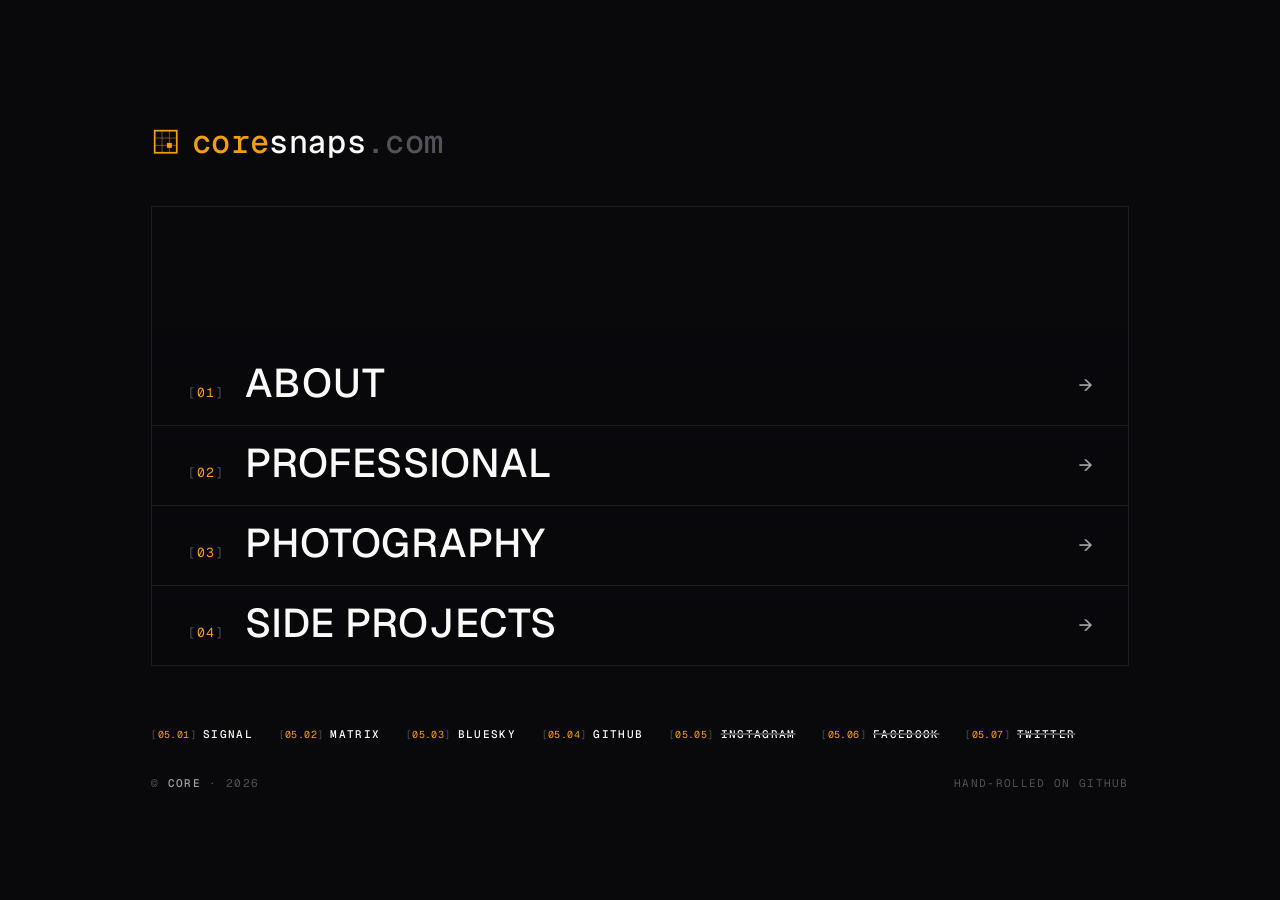
==== index.html @ 2abda999 "Move sponsor button below description in sponsor tile Co-Authored-By: Claude Sonnet 4.6 <noreply@ant" ====
<!DOCTYPE html>
<html lang="en">
<head>
  <meta charset="UTF-8" />
  <meta name="viewport" content="width=device-width, initial-scale=1.0" />
  <title>Alex Core — coresnaps.com</title>
  <meta name="description" content="Alex Core — engineer, photographer, motorsport enthusiast. Privacy-conscious, self-hosted." />
  <link rel="icon" type="image/svg+xml" href="favicon.svg" />
  <link rel="preconnect" href="https://fonts.googleapis.com" />
  <link rel="preconnect" href="https://fonts.gstatic.com" crossorigin />
  <link href="https://fonts.googleapis.com/css2?family=Geist:wght@400;500;600&family=Geist+Mono:wght@400;500&display=swap" rel="stylesheet" />
  <link rel="stylesheet" href="styles.css" />
  <link rel="stylesheet" href="chapter.css" />
</head>
<body>

  <div class="container">

    <!-- HERO -->
    <section class="hero">
<h1>
        <span class="hero-mark" aria-hidden="true">
          <svg viewBox="0 0 24 24" fill="none" stroke="currentColor" stroke-linecap="square">
            <rect x="3" y="3" width="18" height="18" stroke-width="1.4"/>
            <g stroke-opacity="0.42" stroke-width="0.9">
              <line x1="9"  y1="3"  x2="9"  y2="21"/>
              <line x1="15" y1="3"  x2="15" y2="21"/>
              <line x1="3"  y1="9"  x2="21" y2="9"/>
              <line x1="3"  y1="15" x2="21" y2="15"/>
            </g>
            <rect x="13" y="13" width="4" height="4" fill="currentColor" stroke="none"/>
          </svg>
        </span>
        <span class="hero-word">
          <span class="core">core</span><span class="snaps">snaps</span><span class="tld">.com</span>
        </span>
      </h1>
    </section>

    <!-- CHAPTERS -->
    <nav class="chapters" aria-label="Sections">

      <!-- Invisible zones: Y position maps to the card, solving hover dead zones -->
      <a class="pile-zone" data-zone="01" href="#about" aria-label="About"></a>
      <a class="pile-zone" data-zone="02" href="#work" aria-label="Professional"></a>
      <a class="pile-zone" data-zone="03" href="#photography" aria-label="Photography"></a>
      <a class="pile-zone" data-zone="04" href="#projects" aria-label="Side Projects"></a>

      <a class="chapter" data-ch="01" href="#about" tabindex="-1" aria-hidden="true">
        <div class="chapter-img" aria-hidden="true"></div>
        <div class="chapter-label">
          <div class="chapter-label-main">
            <span class="chapter-num"><span class="br">[</span>01<span class="br">]</span></span>
            <span class="chapter-title">About</span>
          </div>
          <div class="chapter-arrow" aria-hidden="true">&rarr;</div>
        </div>
      </a>

      <a class="chapter" data-ch="02" href="#work" tabindex="-1" aria-hidden="true">
        <div class="chapter-img" aria-hidden="true"></div>
        <div class="chapter-label">
          <div class="chapter-label-main">
            <span class="chapter-num"><span class="br">[</span>02<span class="br">]</span></span>
            <span class="chapter-title">Professional</span>
          </div>
          <div class="chapter-arrow" aria-hidden="true">&rarr;</div>
        </div>
      </a>

      <a class="chapter" data-ch="03" href="#photography" tabindex="-1" aria-hidden="true">
        <div class="chapter-img" aria-hidden="true"></div>
        <div class="chapter-label">
          <div class="chapter-label-main">
            <span class="chapter-num"><span class="br">[</span>03<span class="br">]</span></span>
            <span class="chapter-title">Photography</span>
          </div>
          <div class="chapter-arrow" aria-hidden="true">&rarr;</div>
        </div>
      </a>

      <a class="chapter" data-ch="04" href="#projects" tabindex="-1" aria-hidden="true">
        <div class="chapter-img" aria-hidden="true"></div>
        <div class="chapter-label">
          <div class="chapter-label-main">
            <span class="chapter-num"><span class="br">[</span>04<span class="br">]</span></span>
            <span class="chapter-title">Side Projects</span>
          </div>
          <div class="chapter-arrow" aria-hidden="true">&rarr;</div>
        </div>
      </a>

    </nav>

    <!-- FOOTER -->
    <footer class="site-footer" id="contact">
      <div class="footer-socials" aria-label="Reach me">

        <a class="social" href="https://signal.me/#eu/core.911" target="_blank" rel="noopener" aria-label="Signal — @core.911">
          <span class="s-num"><span class="br">[</span>05.01<span class="br">]</span></span>
          <span class="s-name">Signal</span>
          <span class="s-tip">@core.911</span>
        </a>

        <a class="social" href="https://matrix.to/#/@core:chat.coresnaps.com" target="_blank" rel="noopener" aria-label="Matrix — @core:chat.coresnaps.com">
          <span class="s-num"><span class="br">[</span>05.02<span class="br">]</span></span>
          <span class="s-name">Matrix</span>
          <span class="s-tip">@core:chat.coresnaps.com</span>
        </a>

        <a class="social" href="https://bsky.app/profile/acore.bsky.social" target="_blank" rel="noopener" aria-label="Bluesky — @acore.bsky.social">
          <span class="s-num"><span class="br">[</span>05.03<span class="br">]</span></span>
          <span class="s-name">Bluesky</span>
          <span class="s-tip">@acore.bsky.social</span>
        </a>

        <a class="social" href="https://github.com/MK3Core" target="_blank" rel="noopener" aria-label="GitHub — @MK3Core">
          <span class="s-num"><span class="br">[</span>05.04<span class="br">]</span></span>
          <span class="s-name">GitHub</span>
          <span class="s-tip">@MK3Core</span>
        </a>

        <span class="social is-dead" tabindex="0" aria-label="Instagram — dead to me">
          <span class="s-num"><span class="br">[</span>05.05<span class="br">]</span></span>
          <span class="s-name">Instagram</span>
          <span class="s-tip s-tip-dead" aria-hidden="true">
            <svg class="skull" viewBox="0 0 24 26" fill="currentColor" aria-hidden="true">
              <path fill-rule="evenodd" d="M12 1C6.48 1 2 5.48 2 11c0 3.9 2.1 7.3 5.22 9.12L6.5 23H8v2h8v-2h1.5l-.72-2.88C19.9 18.3 22 14.9 22 11 22 5.48 17.52 1 12 1ZM7 10.5a2.5 2 0 1 1 5 0 2.5 2 0 0 1-5 0Zm9.5-2a2.5 2 0 1 0 0 4 2.5 2 0 0 0 0-4Z"/>
            </svg>
            <span class="rip">Dead</span>
          </span>
        </span>

        <span class="social is-dead" tabindex="0" aria-label="Facebook — dead to me">
          <span class="s-num"><span class="br">[</span>05.06<span class="br">]</span></span>
          <span class="s-name">Facebook</span>
          <span class="s-tip s-tip-dead" aria-hidden="true">
            <svg class="skull" viewBox="0 0 24 26" fill="currentColor" aria-hidden="true">
              <path fill-rule="evenodd" d="M12 1C6.48 1 2 5.48 2 11c0 3.9 2.1 7.3 5.22 9.12L6.5 23H8v2h8v-2h1.5l-.72-2.88C19.9 18.3 22 14.9 22 11 22 5.48 17.52 1 12 1ZM7 10.5a2.5 2 0 1 1 5 0 2.5 2 0 0 1-5 0Zm9.5-2a2.5 2 0 1 0 0 4 2.5 2 0 0 0 0-4Z"/>
            </svg>
            <span class="rip">Dead</span>
          </span>
        </span>

        <span class="social is-dead" tabindex="0" aria-label="Twitter — dead to me">
          <span class="s-num"><span class="br">[</span>05.07<span class="br">]</span></span>
          <span class="s-name">Twitter</span>
          <span class="s-tip s-tip-dead" aria-hidden="true">
            <svg class="skull" viewBox="0 0 24 26" fill="currentColor" aria-hidden="true">
              <path fill-rule="evenodd" d="M12 1C6.48 1 2 5.48 2 11c0 3.9 2.1 7.3 5.22 9.12L6.5 23H8v2h8v-2h1.5l-.72-2.88C19.9 18.3 22 14.9 22 11 22 5.48 17.52 1 12 1ZM7 10.5a2.5 2 0 1 1 5 0 2.5 2 0 0 1-5 0Zm9.5-2a2.5 2 0 1 0 0 4 2.5 2 0 0 0 0-4Z"/>
            </svg>
            <span class="rip">Dead</span>
          </span>
        </span>

      </div>

      <div class="footer-colophon">
        <span>&copy; <b>Core</b> &middot; 2026</span>
        <span>HAND-ROLLED on <a href="https://github.com/MK3Core/coresnaps.com" target="_blank" rel="noopener">github</a></span>
      </div>
    </footer>

  </div>



  <!-- ABOUT -->
  <div id="about" class="ch-overlay" role="dialog" aria-modal="true" aria-label="About">
    <a href="#" class="ch-backdrop" tabindex="-1" aria-hidden="true"></a>
    <div class="ch-panel">
      <div class="ch-panel-header">
        <span class="ch-label"><span class="br">[</span>01<span class="br">]</span>&nbsp;About</span>
        <a class="ch-panel-close" href="#">&#8592; Close</a>
      </div>
      <div class="ch-panel-body">
        <h1 class="ch-title">About</h1>
        <div class="about-lead">
          <p>Started in IT, then spent a few years managing restaurants and cocktail programs instead of networks. Product management was where the tech brain and the hospitality instincts finally made sense together. Just under a decade as a PM since.</p>
          <p>The best products share an effortlessness. A perfectly proportioned watch, a camera that disappears in your hand. Great software behaves the way you know it should. That&apos;s worth pursuing.</p>
          <p>I build things on the side. A motorsport calendar, an MCP server for Flickr, this site. Someday maybe something physical: I&apos;m a watch and car person, and there are problems in those worlds that software hasn&apos;t touched well yet.</p>
          <p>At home I replace corporate defaults with self-hosted alternatives where I can. Not from paranoia. Most consumer products bundle in trade-offs you never consciously agreed to, and fewer handshakes by default means more ownership over what matters.</p>
          <p>Father, husband, photographer.</p>
        </div>
      </div>
    </div>
  </div>

  <!-- PROFESSIONAL -->
  <div id="work" class="ch-overlay" role="dialog" aria-modal="true" aria-label="Professional">
    <a href="#" class="ch-backdrop" tabindex="-1" aria-hidden="true"></a>
    <div class="ch-panel">
      <div class="ch-panel-header">
        <span class="ch-label"><span class="br">[</span>02<span class="br">]</span>&nbsp;Professional</span>
        <a class="ch-panel-close" href="#">&#8592; Close</a>
      </div>
      <div class="ch-panel-body">
        <h1 class="ch-title">Professional</h1>
        <a class="resume-cta" href="Core-Resume.pdf" target="_blank" rel="noopener">&#8599; Download resume</a>
        <section class="ch-section">
          <div class="ch-section-header">
            <span class="ch-section-num"><span class="br">[</span>01<span class="br">]</span></span>
            <h2 class="ch-section-title">Experience</h2>
          </div>
          <div class="work-entries">
            <div class="work-entry">
              <div class="work-period">Apr 2021 – Present</div>
              <div>
                <div class="work-company">Pax8</div>
                <div class="work-role">Senior Product Manager</div>
                <p class="work-desc">Owned concurrent product roadmaps across a platform serving 30,000+ organizations, shaping user behavior to drive MAU and marketplace sales. Led cross-functional teams through the full product and software lifecycle, coordinating between technical and business stakeholders to deliver features that served both end-user and business objectives. Launched Pax8's first in-house premium subscription, which became the fastest-growing product in company history and drove millions in net revenue. Founding member of the internal Agile Methodology council, guiding teams on sprint health, ways of working, and productivity. Owned go-to-market strategy for global launches, including on-stage product representation at Pax8 Beyond, the company's annual partner conference.</p>
              </div>
            </div>
            <div class="work-entry">
              <div class="work-period">Dec 2017 – Apr 2021</div>
              <div>
                <div class="work-company">ServingIntel</div>
                <div class="work-role">Sr. Business Analyst / PM</div>
                <p class="work-desc">Primary bridge between engineering, sales, and clients, translating real-world problems into requirements developers could build and clients would actually use. Shaped product vision with senior leadership, balancing near-term delivery with longer-term strategy. Owned client relationships from post-sale through installation, conducting on-site training and delivering feedback directly back into the product backlog. Became the internal expert on the platform's database architecture, authoring the queries and scripts that powered foundational features.</p>
                <div class="work-subrole">
                  <div class="work-role">Relationship Manager</div>
                  <p class="work-desc">Installed and configured on-site hardware for client deployments, including segmented network architecture for PCI DSS-compliant payment processing environments. Managed client endpoints remotely using ConnectWise RMM, including device monitoring, software updates, and remote remediation across locations. Held PCI DSS certification during tenure.</p>
                </div>
              </div>
            </div>
          </div>
        </section>
        <section class="ch-section">
          <div class="ch-section-header">
            <span class="ch-section-num"><span class="br">[</span>02<span class="br">]</span></span>
            <h2 class="ch-section-title">Competencies</h2>
          </div>
          <div class="competency-group">
            <div class="competency-group-label">Skills</div>
            <div class="competency-tags">
              <span class="competency-tag">Revenue-Driven Prioritization</span>
              <span class="competency-tag">Product Analytics</span>
              <span class="competency-tag">Go-to-Market Execution</span>
              <span class="competency-tag">Cross-functional Leadership</span>
              <span class="competency-tag">Stakeholder Alignment</span>
              <span class="competency-tag">Sales Enablement</span>
              <span class="competency-tag">User Research</span>
              <span class="competency-tag">Voice of Customer</span>
              <span class="competency-tag">Product Lifecycle Management</span>
              <span class="competency-tag">Agile Methodologies</span>
              <span class="competency-tag">Agentic SDLC</span>
              <span class="competency-tag">Financial Modeling</span>
              <span class="competency-tag">Competitive Analysis</span>
            </div>
          </div>
          <div class="competency-group">
            <div class="competency-group-label">Tooling</div>
            <div class="competency-tags">
              <span class="competency-tag">Atlassian</span>
              <span class="competency-tag">Figma</span>
              <span class="competency-tag">Pendo</span>
              <span class="competency-tag">LaunchDarkly</span>
              <span class="competency-tag">Miro</span>
              <span class="competency-tag">Honeycomb</span>
              <span class="competency-tag">Google Analytics</span>
              <span class="competency-tag">Marketo</span>
              <span class="competency-tag">ConnectWise</span>
              <span class="competency-tag">GitHub</span>
              <span class="competency-tag">LLM-Enabled IDEs</span>
              <span class="competency-tag">SQL</span>
            </div>
          </div>
        </section>
      </div>
    </div>
  </div>

  <!-- PHOTOGRAPHY -->
  <div id="photography" class="ch-overlay" role="dialog" aria-modal="true" aria-label="Photography">
    <a href="#" class="ch-backdrop" tabindex="-1" aria-hidden="true"></a>
    <div class="ch-panel">
      <div class="ch-panel-header">
        <span class="ch-label"><span class="br">[</span>03<span class="br">]</span>&nbsp;Photography</span>
        <a class="ch-panel-close" href="#">&#8592; Close</a>
      </div>
      <div class="ch-panel-body">
        <h1 class="ch-title">Photography</h1>
        <div class="photo-grid">
          <a class="photo-grid-item" href="#photo-1" aria-label="Open photo 1" style="background-image:url('https://live.staticflickr.com/65535/51996700604_178d1c7f6d_h.jpg');background-size:cover;background-position:center;"></a>
          <a class="photo-grid-item" href="#photo-2" aria-label="Open photo 2" style="background-image:url('https://live.staticflickr.com/65535/53775624601_892c64d3d4_h.jpg');background-size:cover;background-position:center;"></a>
          <a class="photo-grid-item" href="#photo-3" aria-label="Open photo 3" style="background-image:url('https://live.staticflickr.com/65535/54383781152_b8d5cfd873_h.jpg');background-size:cover;background-position:center;"></a>
          <a class="photo-grid-item" href="#photo-4" aria-label="Open photo 4" style="background-image:url('https://live.staticflickr.com/65535/55317109504_84c87a85ad_h.jpg');background-size:cover;background-position:center;"></a>
          <a class="photo-grid-item" href="#photo-5" aria-label="Open photo 5" style="background-image:url('https://live.staticflickr.com/65535/53775926994_ba2e63fa0d_h.jpg');background-size:cover;background-position:center;"></a>
          <a class="photo-grid-item" href="#photo-6" aria-label="Open photo 6" style="background-image:url('https://live.staticflickr.com/65535/55316885721_c5e071cab0_h.jpg');background-size:cover;background-position:center;"></a>
          <a class="photo-grid-item" href="#photo-7" aria-label="Open photo 7" style="background-image:url('https://live.staticflickr.com/65535/55315971342_1b5682e31f_h.jpg');background-size:cover;background-position:center;"></a>
          <a class="photo-grid-item" href="#photo-8" aria-label="Open photo 8" style="background-image:url('https://live.staticflickr.com/65535/54384851119_3d31986473_h.jpg');background-size:cover;background-position:center;"></a>
          <a class="photo-grid-item" href="#photo-9" aria-label="Open photo 9" style="background-image:url('https://live.staticflickr.com/65535/53775809563_6c4a90f4ef_h.jpg');background-size:cover;background-position:center;"></a>
          <a class="photo-grid-item" href="#photo-10" aria-label="Open photo 10" style="background-image:url('https://live.staticflickr.com/65535/55315973607_6fe3b94865_h.jpg');background-size:cover;background-position:center;"></a>
          <a class="photo-grid-item" href="#photo-11" aria-label="Open photo 11" style="background-image:url('https://live.staticflickr.com/65535/55317733801_2168ca704e_k.jpg');background-size:cover;background-position:center;"></a>
          <a class="photo-grid-item" href="#photo-12" aria-label="Open photo 12" style="background-image:url('https://live.staticflickr.com/65535/54385036710_22f31301d4_h.jpg');background-size:cover;background-position:center;"></a>
        </div>
      </div>
    </div>
  </div>

  <!-- PHOTO LIGHTBOXES — close links return to #photography panel -->
  <div id="photo-1" class="photo-lightbox" role="dialog" aria-modal="true">
    <a href="#photography" class="photo-lightbox-backdrop" aria-hidden="true"></a>
    <a href="#photography" class="photo-lightbox-close">&#8592; Back</a>
    <img src="https://live.staticflickr.com/65535/51996700604_178d1c7f6d_h.jpg" alt="" />
  </div>
  <div id="photo-2" class="photo-lightbox" role="dialog" aria-modal="true">
    <a href="#photography" class="photo-lightbox-backdrop" aria-hidden="true"></a>
    <a href="#photography" class="photo-lightbox-close">&#8592; Back</a>
    <img src="https://live.staticflickr.com/65535/53775624601_892c64d3d4_h.jpg" alt="" />
  </div>
  <div id="photo-3" class="photo-lightbox" role="dialog" aria-modal="true">
    <a href="#photography" class="photo-lightbox-backdrop" aria-hidden="true"></a>
    <a href="#photography" class="photo-lightbox-close">&#8592; Back</a>
    <img src="https://live.staticflickr.com/65535/54383781152_b8d5cfd873_h.jpg" alt="" />
  </div>
  <div id="photo-4" class="photo-lightbox" role="dialog" aria-modal="true">
    <a href="#photography" class="photo-lightbox-backdrop" aria-hidden="true"></a>
    <a href="#photography" class="photo-lightbox-close">&#8592; Back</a>
    <img src="https://live.staticflickr.com/65535/55317109504_84c87a85ad_h.jpg" alt="" />
  </div>
  <div id="photo-5" class="photo-lightbox" role="dialog" aria-modal="true">
    <a href="#photography" class="photo-lightbox-backdrop" aria-hidden="true"></a>
    <a href="#photography" class="photo-lightbox-close">&#8592; Back</a>
    <img src="https://live.staticflickr.com/65535/53775926994_ba2e63fa0d_h.jpg" alt="" />
  </div>
  <div id="photo-6" class="photo-lightbox" role="dialog" aria-modal="true">
    <a href="#photography" class="photo-lightbox-backdrop" aria-hidden="true"></a>
    <a href="#photography" class="photo-lightbox-close">&#8592; Back</a>
    <img src="https://live.staticflickr.com/65535/55316885721_c5e071cab0_h.jpg" alt="" />
  </div>
  <div id="photo-7" class="photo-lightbox" role="dialog" aria-modal="true">
    <a href="#photography" class="photo-lightbox-backdrop" aria-hidden="true"></a>
    <a href="#photography" class="photo-lightbox-close">&#8592; Back</a>
    <img src="https://live.staticflickr.com/65535/55315971342_1b5682e31f_h.jpg" alt="" />
  </div>
  <div id="photo-8" class="photo-lightbox" role="dialog" aria-modal="true">
    <a href="#photography" class="photo-lightbox-backdrop" aria-hidden="true"></a>
    <a href="#photography" class="photo-lightbox-close">&#8592; Back</a>
    <img src="https://live.staticflickr.com/65535/54384851119_3d31986473_h.jpg" alt="" />
  </div>
  <div id="photo-9" class="photo-lightbox" role="dialog" aria-modal="true">
    <a href="#photography" class="photo-lightbox-backdrop" aria-hidden="true"></a>
    <a href="#photography" class="photo-lightbox-close">&#8592; Back</a>
    <img src="https://live.staticflickr.com/65535/53775809563_6c4a90f4ef_h.jpg" alt="" />
  </div>
  <div id="photo-10" class="photo-lightbox" role="dialog" aria-modal="true">
    <a href="#photography" class="photo-lightbox-backdrop" aria-hidden="true"></a>
    <a href="#photography" class="photo-lightbox-close">&#8592; Back</a>
    <img src="https://live.staticflickr.com/65535/55315973607_6fe3b94865_h.jpg" alt="" />
  </div>
  <div id="photo-11" class="photo-lightbox" role="dialog" aria-modal="true">
    <a href="#photography" class="photo-lightbox-backdrop" aria-hidden="true"></a>
    <a href="#photography" class="photo-lightbox-close">&#8592; Back</a>
    <img src="https://live.staticflickr.com/65535/55317733801_2168ca704e_k.jpg" alt="" />
  </div>
  <div id="photo-12" class="photo-lightbox" role="dialog" aria-modal="true">
    <a href="#photography" class="photo-lightbox-backdrop" aria-hidden="true"></a>
    <a href="#photography" class="photo-lightbox-close">&#8592; Back</a>
    <img src="https://live.staticflickr.com/65535/54385036710_22f31301d4_h.jpg" alt="" />
  </div>

  <!-- SIDE PROJECTS -->
  <div id="projects" class="ch-overlay" role="dialog" aria-modal="true" aria-label="Side Projects">
    <a href="#" class="ch-backdrop" tabindex="-1" aria-hidden="true"></a>
    <div class="ch-panel">
      <div class="ch-panel-header">
        <span class="ch-label"><span class="br">[</span>04<span class="br">]</span>&nbsp;Side Projects</span>
        <a class="ch-panel-close" href="#">&#8592; Close</a>
      </div>
      <div class="ch-panel-body">
        <h1 class="ch-title">Side Projects</h1>
        <section class="ch-section">
          <div class="ch-section-header">
            <span class="ch-section-num"><span class="br">[</span>01<span class="br">]</span></span>
            <h2 class="ch-section-title">Apps and Open Source</h2>
          </div>
          <div class="project-grid">
            <a class="project-card" href="https://racecalibre.coresnaps.com" target="_blank" rel="noopener">
              <span class="project-tag">Motorsport /</span>
              <h3 class="project-name">race-calibre</h3>
              <p class="project-desc">Global racing calendar covering F1, IMSA, WEC, and WRC. Generates downloadable .ics files with race times converted to any of 24 timezones, compatible with Apple Calendar, Google Calendar, and Outlook. Source at github.com/MK3Core/race-calibre.</p>
            </a>
            <a class="project-card" href="https://github.com/MK3Core/flickr-mcp" target="_blank" rel="noopener">
              <span class="project-tag">MCP / Open Source /</span>
              <h3 class="project-name">flickr-mcp</h3>
              <p class="project-desc">An MCP server that connects AI assistants to Flickr. Published to npm and listed in the official MCP registry. Exposes photo search, albums, and user data as tools for Claude and other MCP-compatible clients.</p>
            </a>
            <div class="project-card">
              <span class="project-tag">This site /</span>
              <h3 class="project-name">coresnaps.com</h3>
              <p class="project-desc">Static HTML and CSS, no build system, minimal scripting. Hosted on GitHub Pages. The pile navigation is pure CSS; a small keyboard handler covers ESC to close overlays.</p>
            </div>
            <div class="project-card sponsor-tile">
              <p class="project-desc">If any of this work has been useful to you, I'd be honored to hear about it in the form of a cortado.</p>
              <a class="sponsor-btn" href="https://github.com/sponsors/MK3Core" target="_blank" rel="noopener"><span class="sponsor-heart">♡</span> Sponsor</a>
            </div>
          </div>
        </section>
        <section class="ch-section">
          <div class="ch-section-header">
            <span class="ch-section-num"><span class="br">[</span>02<span class="br">]</span></span>
            <h2 class="ch-section-title">Community</h2>
          </div>
          <div class="project-grid">
            <a class="project-card" href="https://rubyellenfarm.org/" target="_blank" rel="noopener">
              <span class="project-tag">Nonprofit /</span>
              <h3 class="project-name">Ruby Ellen Farm Foundation</h3>
              <p class="project-desc">A working farm turned educational nonprofit using its land and history to teach stewardship, self-sufficiency, and sustainable living. Trustee supporting project organization and strategic roadmapping.</p>
            </a>
            <a class="project-card" href="https://lcglutenfree.com/" target="_blank" rel="noopener">
              <span class="project-tag">Small Business /</span>
              <h3 class="project-name">L&amp;C Gluten Free</h3>
              <p class="project-desc">A local gluten-free bakery run by two bakers selling at the farmers market. Volunteering as their de facto tech team: domain, email, payment processing, POS, and website, with online ordering on the horizon.</p>
            </a>
          </div>
        </section>
        <section class="ch-section">
          <div class="ch-section-header">
            <span class="ch-section-num"><span class="br">[</span>03<span class="br">]</span></span>
            <h2 class="ch-section-title">Tinkering</h2>
          </div>
          <div class="project-grid">
            <div class="project-card">
              <span class="project-tag">Self-hosted /</span>
              <h3 class="project-name">Matrix &amp; Element</h3>
              <p class="project-desc">Running a self-hosted Matrix homeserver at chat.coresnaps.com with Element as the client. Federated, end-to-end encrypted, no third-party relay.</p>
            </div>
            <div class="project-card">
              <span class="project-tag">Privacy /</span>
              <h3 class="project-name">Home server</h3>
              <p class="project-desc">Self-hosted replacements for corporate apps: notes, file sync, media, and more. PiHole with Unbound for recursive, point-to-point DNS resolution. Network architecture built on the assumption that everything is hostile.</p>
            </div>
            <div class="project-card">
              <span class="project-tag">Mobile /</span>
              <h3 class="project-name">Privacy phone setup</h3>
              <p class="project-desc">A de-Googled Android configuration using GrapheneOS. App selection, network policy, and hardening decisions documented for reproducibility.</p>
            </div>
          </div>
        </section>
      </div>
    </div>
  </div>

  <script>
    document.addEventListener('keydown', e => {
      if (e.key !== 'Escape' || !location.hash) return;
      location.hash = /^#photo-\d+$/.test(location.hash) ? 'photography' : '';
    });
  </script>
</body>
</html>
---- styles.css ----
/* ========================================================================
   coresnaps.com — chapter-style portfolio index
   Dark theme · amber accent · minimal
   ======================================================================== */

   :root {
    --bg: #09090b;
    --surface: #111113;
    --border: rgba(250, 250, 249, 0.07);
    --border-strong: rgba(250, 250, 249, 0.14);
    --fg: #fafaf9;
    --fg-dim: #a1a1aa;
    --muted: #52525b;
    --muted-2: #3f3f46;
    --accent: #f59e0b;
    --accent-bright: #fbbf24;
  
    --font-sans: "Geist", "Inter Tight", system-ui, -apple-system, sans-serif;
    --font-mono: "Geist Mono", "JetBrains Mono", ui-monospace, "SF Mono", monospace;
  
    --maxw: 1080px;
    --gutter: clamp(20px, 4vw, 56px);
  }
  
  * { box-sizing: border-box; margin: 0; padding: 0; }
  html { scroll-behavior: smooth; }
  
  body {
    background: var(--bg);
    color: var(--fg);
    font-family: var(--font-sans);
    font-feature-settings: "ss01", "cv11";
    font-size: 16px;
    line-height: 1.55;
    -webkit-font-smoothing: antialiased;
    text-rendering: optimizeLegibility;
    min-height: 100vh;
  }
  ::selection { background: var(--accent); color: #fafaf9; }
  a { color: inherit; text-decoration: none; }
  img { max-width: 100%; display: block; }
  
  .container {
    max-width: var(--maxw);
    margin: 0 auto;
    padding: 0 var(--gutter);
  }
  
  /* ========================================================================
     Hero
     ======================================================================== */
  
  .hero {
    padding: clamp(96px, 14vh, 200px) 0 clamp(32px, 4vw, 48px);
  }
  
  .hero h1 {
    font-family: var(--font-mono);
    font-size: clamp(22px, 2.6vw, 32px);
    font-weight: 500;
    line-height: 1;
    letter-spacing: 0.01em;
    color: var(--fg);
    margin-bottom: 0;
    display: flex;
    align-items: center;
    gap: 0.36em;
    flex-wrap: wrap;
  }
  
  .hero h1 .hero-mark {
    display: inline-block;
    width: 0.92em;
    height: 0.92em;
    flex-shrink: 0;
    color: var(--accent);
  }
  .hero h1 .hero-mark svg {
    width: 100%;
    height: 100%;
    display: block;
  }
  
  .hero h1 .hero-word {
    display: inline-flex;
    align-items: baseline;
  }
  .hero h1 .hero-word .core  { color: var(--accent); }
  .hero h1 .hero-word .snaps { color: var(--fg); }
  .hero h1 .hero-word .tld   { color: var(--muted); }
  
  .hero p {
    font-size: clamp(16px, 1.3vw, 19px);
    color: var(--fg-dim);
    max-width: 52ch;
    line-height: 1.5;
  }
  
  /* ========================================================================
     Chapter banners
     ======================================================================== */
  
  .chapters {
    padding-bottom: clamp(20px, 2.5vw, 32px);
    position: relative;
    --zone-h: calc((clamp(160px, 20vw, 220px) + 240px) / 4);
  }

  .chapter {
    position: relative;
    display: block;
    width: 100%;
    height: clamp(160px, 20vw, 220px);
    border: 1px solid var(--border);
    overflow: hidden;
    isolation: isolate;
    pointer-events: none;
    /* Pull the next card up so only a tab peeks below */
    margin-bottom: calc(-1 * (clamp(160px, 20vw, 220px) - 80px));
    transition:
      border-color 220ms ease,
      transform 420ms cubic-bezier(.16, 1, .3, 1),
      box-shadow 420ms ease;
    background: #0d0d0f;
  }
  .chapter:last-child { margin-bottom: 0; }

  /* [01] sits on top of the pile, [04] at the bottom */
  .chapter[data-ch="01"] { z-index: 4; }
  .chapter[data-ch="02"] { z-index: 3; }
  .chapter[data-ch="03"] { z-index: 2; }
  .chapter[data-ch="04"] { z-index: 1; }

  /* ---- Pile zones — invisible links that map Y position to each card ---- */

  .pile-zone {
    position: absolute;
    left: 0;
    right: 0;
    z-index: 20;
    cursor: pointer;
    display: block;
  }

  .pile-zone[data-zone="01"] { top: 0;                      height: var(--zone-h); }
  .pile-zone[data-zone="02"] { top: var(--zone-h);           height: var(--zone-h); }
  .pile-zone[data-zone="03"] { top: calc(var(--zone-h) * 2); height: var(--zone-h); }
  .pile-zone[data-zone="04"] { top: calc(var(--zone-h) * 3); height: var(--zone-h); }

  /* Zone 01 */
  .pile-zone[data-zone="01"]:hover ~ .chapter[data-ch="01"] {
    border-color: var(--border-strong); transform: translateY(-32px); z-index: 10; box-shadow: 0 24px 72px rgba(0,0,0,0.75);
  }
  .pile-zone[data-zone="01"]:hover ~ .chapter[data-ch="01"] .chapter-img { transform: scale(1.025); }
  .pile-zone[data-zone="01"]:hover ~ .chapter[data-ch="01"]::before { transform: scaleX(1); }
  .pile-zone[data-zone="01"]:hover ~ .chapter[data-ch="01"] .chapter-title { color: var(--accent-bright); }
  .pile-zone[data-zone="01"]:hover ~ .chapter[data-ch="01"] .chapter-arrow { color: var(--accent); transform: translateX(8px); }
  .pile-zone[data-zone="01"]:hover ~ .chapter[data-ch="02"],
  .pile-zone[data-zone="01"]:hover ~ .chapter[data-ch="03"],
  .pile-zone[data-zone="01"]:hover ~ .chapter[data-ch="04"] { transform: translateY(28px); }

  /* Zone 02 */
  .pile-zone[data-zone="02"]:hover ~ .chapter[data-ch="01"] { transform: translateY(-20px); }
  .pile-zone[data-zone="02"]:hover ~ .chapter[data-ch="02"] {
    border-color: var(--border-strong); transform: translateY(-32px); z-index: 10; box-shadow: 0 24px 72px rgba(0,0,0,0.75);
  }
  .pile-zone[data-zone="02"]:hover ~ .chapter[data-ch="02"] .chapter-img { transform: scale(1.025); }
  .pile-zone[data-zone="02"]:hover ~ .chapter[data-ch="02"]::before { transform: scaleX(1); }
  .pile-zone[data-zone="02"]:hover ~ .chapter[data-ch="02"] .chapter-title { color: var(--accent-bright); }
  .pile-zone[data-zone="02"]:hover ~ .chapter[data-ch="02"] .chapter-arrow { color: var(--accent); transform: translateX(8px); }
  .pile-zone[data-zone="02"]:hover ~ .chapter[data-ch="03"],
  .pile-zone[data-zone="02"]:hover ~ .chapter[data-ch="04"] { transform: translateY(28px); }

  /* Zone 03 */
  .pile-zone[data-zone="03"]:hover ~ .chapter[data-ch="01"],
  .pile-zone[data-zone="03"]:hover ~ .chapter[data-ch="02"] { transform: translateY(-20px); }
  .pile-zone[data-zone="03"]:hover ~ .chapter[data-ch="03"] {
    border-color: var(--border-strong); transform: translateY(-32px); z-index: 10; box-shadow: 0 24px 72px rgba(0,0,0,0.75);
  }
  .pile-zone[data-zone="03"]:hover ~ .chapter[data-ch="03"] .chapter-img { transform: scale(1.025); }
  .pile-zone[data-zone="03"]:hover ~ .chapter[data-ch="03"]::before { transform: scaleX(1); }
  .pile-zone[data-zone="03"]:hover ~ .chapter[data-ch="03"] .chapter-title { color: var(--accent-bright); }
  .pile-zone[data-zone="03"]:hover ~ .chapter[data-ch="03"] .chapter-arrow { color: var(--accent); transform: translateX(8px); }
  .pile-zone[data-zone="03"]:hover ~ .chapter[data-ch="04"] { transform: translateY(28px); }

  /* Zone 04 */
  .pile-zone[data-zone="04"]:hover ~ .chapter[data-ch="01"],
  .pile-zone[data-zone="04"]:hover ~ .chapter[data-ch="02"],
  .pile-zone[data-zone="04"]:hover ~ .chapter[data-ch="03"] { transform: translateY(-20px); }
  .pile-zone[data-zone="04"]:hover ~ .chapter[data-ch="04"] {
    border-color: var(--border-strong); transform: translateY(-32px); z-index: 10; box-shadow: 0 24px 72px rgba(0,0,0,0.75);
  }
  .pile-zone[data-zone="04"]:hover ~ .chapter[data-ch="04"] .chapter-img { transform: scale(1.025); }
  .pile-zone[data-zone="04"]:hover ~ .chapter[data-ch="04"]::before { transform: scaleX(1); }
  .pile-zone[data-zone="04"]:hover ~ .chapter[data-ch="04"] .chapter-title { color: var(--accent-bright); }
  .pile-zone[data-zone="04"]:hover ~ .chapter[data-ch="04"] .chapter-arrow { color: var(--accent); transform: translateX(8px); }
  
  .chapter-img {
    position: absolute;
    inset: 0;
    z-index: 0;
    transition: transform 600ms cubic-bezier(.2,.6,.2,1);
    background-color: #0d0d0f;
    background-image:
      radial-gradient(ellipse at 30% 50%, rgba(99,102,241,0.05) 0%, transparent 60%),
      repeating-linear-gradient(
        135deg,
        rgba(255,255,255,0.012) 0px,
        rgba(255,255,255,0.012) 1px,
        transparent 1px,
        transparent 8px
      ),
      linear-gradient(180deg, #131315 0%, #09090b 100%);
  }
  
  .chapter[data-ch="01"] .chapter-img {
    background-color: #0b0b0f;
    background-image: url("https://live.staticflickr.com/65535/54383781152_b8d5cfd873_h.jpg");
    background-size: cover;
    background-position: center;
  }
  .chapter[data-ch="02"] .chapter-img {
    background-color: #090c0f;
    background-image: url("https://live.staticflickr.com/65535/55317733801_2168ca704e_k.jpg");
    background-size: cover;
    background-position: center center;
  }
  .chapter[data-ch="03"] .chapter-img {
    background-color: #0a0b0f;
    background-image: url("https://live.staticflickr.com/65535/53775809563_6c4a90f4ef_h.jpg");
    background-size: cover;
    background-position: center calc(50% - 50px);
  }
  .chapter[data-ch="04"] .chapter-img {
    background-color: #0c0a0f;
    background-image: url("https://live.staticflickr.com/65535/54385036710_22f31301d4_h.jpg");
    background-size: cover;
    background-position: center calc(50% - 20px);
  }

  .chapter-img::before {
    content: "";
    position: absolute;
    inset: 0;
    z-index: 1;
    background: rgba(9,9,11,0.65);
    transition: opacity 3000ms cubic-bezier(.2,.6,.2,1);
  }

  .pile-zone[data-zone="01"]:hover ~ .chapter[data-ch="01"] .chapter-img::before,
  .pile-zone[data-zone="02"]:hover ~ .chapter[data-ch="02"] .chapter-img::before,
  .pile-zone[data-zone="03"]:hover ~ .chapter[data-ch="03"] .chapter-img::before,
  .pile-zone[data-zone="04"]:hover ~ .chapter[data-ch="04"] .chapter-img::before { opacity: 0; }
  
  .chapter-img::after {
    content: "";
    position: absolute;
    left: 0; right: 0; bottom: 0;
    height: 60%;
    background: linear-gradient(180deg, transparent 0%, rgba(9,9,11,0.6) 60%, rgba(9,9,11,0.9) 100%);
  }
  
  .chapter::before {
    content: "";
    position: absolute;
    left: 0; right: 0; top: 0;
    height: 1px;
    background: var(--accent);
    z-index: 3;
    transform: scaleX(0);
    transform-origin: left;
    transition: transform 360ms cubic-bezier(.2,.6,.2,1);
  }
  
  .chapter-label {
    position: absolute;
    left: 0; right: 0; bottom: 0;
    z-index: 2;
    padding: 22px clamp(20px, 3vw, 36px);
    display: flex;
    align-items: flex-end;
    justify-content: space-between;
    gap: 18px;
  }
  .chapter-label-main {
    display: flex;
    align-items: baseline;
    gap: 6px clamp(14px, 1.8vw, 22px);
    flex: 1;
    min-width: 0;
    flex-wrap: wrap;
  }
  
  .chapter-num {
    font-family: var(--font-mono);
    font-size: 13px;
    letter-spacing: 0.06em;
    color: var(--accent);
    text-transform: uppercase;
    flex-shrink: 0;
    font-variant-numeric: tabular-nums;
  }
  .chapter-num .br { color: var(--muted); }
  
  .chapter-title {
    font-family: var(--font-sans);
    font-size: clamp(24px, 3.2vw, 40px);
    font-weight: 500;
    letter-spacing: 0.02em;
    text-transform: uppercase;
    line-height: 1;
    color: var(--fg);
    transition: color 200ms ease;
    flex-shrink: 0;
  }
  
  .chapter-arrow {
    font-family: var(--font-mono);
    font-size: 22px;
    color: var(--fg-dim);
    transition: transform 280ms cubic-bezier(.2,.6,.2,1), color 200ms ease;
    flex-shrink: 0;
    padding-bottom: 2px;
    align-self: flex-end;
  }
  
  @media (max-width: 560px) {
    .chapter { height: 160px; }
    .chapter-title { font-size: 22px; }
    .chapter-label-main { gap: 12px; }
  }
  
  /* ========================================================================
     Footer — compact socials row + colophon
     ======================================================================== */
  
  .site-footer {
    padding: clamp(20px, 2.5vw, 28px) 0 28px;
    display: flex;
    flex-direction: column;
    gap: 18px;
  }
  
  .footer-socials {
    display: flex;
    flex-wrap: nowrap;
    gap: 14px clamp(12px, 2vw, 28px);
    align-items: baseline;
  }
  @media (max-width: 720px) {
    .footer-socials { flex-wrap: wrap; }
  }
  
  .social {
    position: relative;
    display: inline-flex;
    align-items: baseline;
    gap: 7px;
    font-family: var(--font-mono);
    color: var(--fg-dim);
    transition: color 180ms ease;
    white-space: nowrap;
  }
  
  .social .s-num {
    color: var(--accent);
    font-variant-numeric: tabular-nums;
    font-size: 10px;
    letter-spacing: 0.04em;
  }
  .social .s-num .br { color: var(--muted); }
  
  .social .s-name {
    text-transform: uppercase;
    letter-spacing: 0.12em;
    font-size: 11px;
    font-weight: 500;
    color: var(--fg);
    transition: color 180ms ease;
  }
  .social:hover .s-name,
  .social:focus-visible .s-name { color: var(--accent); }
  
  .social .s-tip {
    position: absolute;
    bottom: calc(100% + 10px);
    left: 50%;
    transform: translateX(-50%) translateY(4px);
    white-space: nowrap;
    padding: 7px 10px;
    background: var(--surface);
    border: 1px solid var(--accent);
    color: var(--accent);
    font-family: var(--font-mono);
    font-size: 11px;
    letter-spacing: 0.04em;
    opacity: 0;
    pointer-events: none;
    transition: opacity 180ms ease, transform 200ms cubic-bezier(.2,.6,.2,1);
    z-index: 5;
    text-transform: none;
  }
  .social .s-tip::after {
    content: "";
    position: absolute;
    left: 50%;
    top: 100%;
    transform: translateX(-50%) rotate(45deg) translateY(-4px);
    width: 7px; height: 7px;
    background: var(--surface);
    border-right: 1px solid var(--accent);
    border-bottom: 1px solid var(--accent);
  }
  .social:hover .s-tip,
  .social:focus-visible .s-tip {
    opacity: 1;
    transform: translateX(-50%) translateY(-2px);
  }
  
  .social.is-dead {
    cursor: help;
  }
  .social.is-dead .s-name {
    text-decoration: line-through;
    text-decoration-color: var(--muted);
    text-decoration-thickness: 1.5px;
  }
  .social.is-dead:hover .s-name,
  .social.is-dead:focus-visible .s-name {
    text-decoration-color: var(--accent);
  }
  .social.is-dead:focus { outline: none; }
  .social.is-dead:hover .s-tip-dead,
  .social.is-dead:focus-visible .s-tip-dead {
    opacity: 1;
    transform: translateX(-50%) translateY(-2px);
  }
  
  .s-tip-dead {
    padding: 9px 14px;
    display: inline-flex !important;
    align-items: center;
    gap: 10px;
    border-color: var(--accent);
  }
  .s-tip-dead .skull {
    width: 18px;
    height: 18px;
    color: var(--accent);
    display: inline-block;
    flex-shrink: 0;
  }
  .s-tip-dead .rip {
    font-family: var(--font-mono);
    font-size: 10px;
    letter-spacing: 0.22em;
    text-transform: uppercase;
    color: var(--accent);
    display: inline-block;
  }
  
  .social.is-dead:hover .s-tip-dead .skull,
  .social.is-dead:focus-visible .s-tip-dead .skull {
    animation: skull-glitch 0.28s steps(5) infinite;
  }
  .social.is-dead:hover .s-tip-dead .rip,
  .social.is-dead:focus-visible .s-tip-dead .rip {
    animation: rip-flicker 0.22s steps(3) infinite;
  }
  
  @keyframes skull-glitch {
    0% {
      filter: drop-shadow(1px 0 0 rgba(232,90,90,0.85)) drop-shadow(-1px 0 0 rgba(60,200,220,0.85));
      transform: translate(0, 0);
    }
    20% {
      filter: drop-shadow(-2px 0 0 rgba(232,90,90,0.85)) drop-shadow(2px 0 0 rgba(60,200,220,0.85));
      transform: translate(1px, -1px);
    }
    40% {
      filter: drop-shadow(1px 1px 0 rgba(232,90,90,0.7)) drop-shadow(-1px -1px 0 rgba(60,200,220,0.7));
      transform: translate(-1px, 1px);
    }
    60% {
      filter: drop-shadow(0 0 6px rgba(232,90,90,0.9));
      transform: translate(0, -1px);
    }
    80% {
      filter: drop-shadow(2px 0 0 rgba(232,90,90,0.85)) drop-shadow(-2px 0 0 rgba(60,200,220,0.85));
      transform: translate(2px, 0);
    }
    100% {
      filter: none;
      transform: translate(0, 0);
    }
  }
  
  @keyframes rip-flicker {
    0%, 60%, 100% { opacity: 1; }
    20% { opacity: 0.55; }
    40% { opacity: 0.85; }
    80% { opacity: 0.4; }
  }
  
  @media (prefers-reduced-motion: reduce) {
    .social.is-dead:hover .s-tip-dead .skull,
    .social.is-dead:focus-visible .s-tip-dead .skull,
    .social.is-dead:hover .s-tip-dead .rip,
    .social.is-dead:focus-visible .s-tip-dead .rip {
      animation: none;
    }
  }
  
  .footer-colophon {
    margin-top: 14px;
    padding-top: 0;
    display: flex;
    align-items: center;
    justify-content: space-between;
    gap: 16px;
    font-family: var(--font-mono);
    font-size: 11px;
    letter-spacing: 0.12em;
    text-transform: uppercase;
    color: var(--muted);
    flex-wrap: wrap;
  }
  .footer-colophon b { color: var(--fg-dim); font-weight: 500; }
  .footer-colophon a { color: var(--muted); transition: color 160ms ease; }
  .footer-colophon a:hover { color: var(--accent); }
---- chapter.css ----
/* ========================================================================
   chapter.css — shared layout for all chapter pages
   Extends styles.css; include after it on each chapter page.
   ======================================================================== */

/* ---- Page entry animation ---- */

@keyframes ch-fade-up {
  from { opacity: 0; transform: translateY(10px); }
  to   { opacity: 1; transform: translateY(0); }
}

.ch-main {
  animation: ch-fade-up 0.4s cubic-bezier(.2, .6, .2, 1) both;
  animation-delay: 0.05s;
}

@media (prefers-reduced-motion: reduce) {
  .ch-main { animation: none; }
}

/* ---- Sticky header ---- */

.ch-header {
  position: sticky;
  top: 0;
  z-index: 10;
  background: rgba(9, 9, 11, 0.9);
  backdrop-filter: blur(12px);
  -webkit-backdrop-filter: blur(12px);
  border-bottom: 1px solid var(--border);
}

.ch-header-inner {
  display: flex;
  align-items: center;
  justify-content: space-between;
  height: 52px;
  max-width: var(--maxw);
  margin: 0 auto;
  padding: 0 var(--gutter);
}

.ch-back {
  font-family: var(--font-mono);
  font-size: 11px;
  letter-spacing: 0.12em;
  text-transform: uppercase;
  color: var(--muted);
  transition: color 160ms ease;
}

.ch-back:hover { color: var(--accent); }

.ch-label {
  font-family: var(--font-mono);
  font-size: 11px;
  letter-spacing: 0.12em;
  text-transform: uppercase;
  color: var(--muted);
}

.ch-label .br { color: var(--muted-2); }

/* ---- Main content area ---- */

.ch-main {
  max-width: var(--maxw);
  margin: 0 auto;
  padding: clamp(48px, 7vw, 80px) var(--gutter);
}

/* ---- Page title ---- */

.ch-title {
  font-family: var(--font-sans);
  font-size: clamp(52px, 9vw, 100px);
  font-weight: 600;
  letter-spacing: -0.03em;
  line-height: 0.9;
  color: var(--fg);
  margin-bottom: clamp(40px, 5vw, 64px);
}

/* ---- Section pattern ---- */

.ch-section {
  padding: clamp(20px, 2.5vw, 30px) 0;
  border-top: 1px solid var(--border);
}

.ch-section:first-of-type { border-top: none; padding-top: 0; }

.ch-section-header {
  display: flex;
  align-items: baseline;
  gap: 16px;
  margin-bottom: 28px;
}

.ch-section-num {
  font-family: var(--font-mono);
  font-size: 11px;
  letter-spacing: 0.1em;
  color: var(--accent);
  flex-shrink: 0;
}
.ch-section-num .br { color: var(--muted); }

.ch-section-title {
  font-family: var(--font-sans);
  font-size: clamp(12px, 1vw, 14px);
  font-weight: 500;
  letter-spacing: 0.14em;
  text-transform: uppercase;
  color: var(--muted);
}

.sponsor-btn {
  font-family: var(--font-mono);
  font-size: 11px;
  letter-spacing: 0.12em;
  text-transform: uppercase;
  color: var(--fg-dim);
  border: 1px solid var(--border-strong);
  padding: 6px 10px;
  text-decoration: none;
  white-space: nowrap;
  display: inline-block;
  margin-bottom: 14px;
  transition: color 200ms, border-color 200ms;
}
.sponsor-btn:hover { color: var(--accent); border-color: var(--accent); }

.sponsor-heart {
  color: var(--accent);
  display: inline-block;
  font-size: 22px;
  line-height: 1;
  vertical-align: middle;
}

.sponsor-btn:hover .sponsor-heart,
.sponsor-tile:hover .sponsor-heart {
  animation: heart-glitch 0.28s steps(5) infinite;
}

@keyframes heart-glitch {
  0%   { text-shadow:  1px  0   0 rgba(245,158,11,0.85), -1px  0   0 rgba(251,191,36,0.6); transform: translate(0,    0);  }
  20%  { text-shadow: -2px  0   0 rgba(245,158,11,0.85),  2px  0   0 rgba(251,191,36,0.6); transform: translate(1px, -1px); }
  40%  { text-shadow:  1px  1px 0 rgba(245,158,11,0.7),  -1px -1px 0 rgba(251,191,36,0.5); transform: translate(-1px, 1px); }
  60%  { text-shadow:  0    0   6px rgba(245,158,11,0.9);                                   transform: translate(0,   -1px); }
  80%  { text-shadow:  2px  0   0 rgba(245,158,11,0.85), -2px  0   0 rgba(251,191,36,0.7); transform: translate(2px,  0);  }
  100% { text-shadow: none;                                                                  transform: translate(0,    0);  }
}

@media (prefers-reduced-motion: reduce) {
  .sponsor-btn:hover .sponsor-heart { animation: none; }
}

/* ---- Footer ---- */

.ch-footer {
  border-top: 1px solid var(--border);
}

.ch-footer-inner {
  display: flex;
  align-items: center;
  justify-content: space-between;
  gap: 16px;
  max-width: var(--maxw);
  margin: 0 auto;
  padding: 20px var(--gutter) 28px;
  font-family: var(--font-mono);
  font-size: 11px;
  letter-spacing: 0.12em;
  text-transform: uppercase;
  color: var(--muted);
}

.ch-footer-inner b { color: var(--fg-dim); font-weight: 500; }
.ch-footer-inner a { color: var(--muted); transition: color 160ms ease; }
.ch-footer-inner a:hover { color: var(--accent); }

/* ========================================================================
   About
   ======================================================================== */

.about-lead {
  font-size: clamp(17px, 1.5vw, 21px);
  color: var(--fg-dim);
  max-width: 54ch;
  line-height: 1.65;
}

.about-lead em {
  color: var(--accent);
  font-style: normal;
}

.about-lead p + p { margin-top: 1.4em; }

/* ========================================================================
   Photography — grid + lightbox
   ======================================================================== */

.photo-grid {
  display: grid;
  grid-template-columns: repeat(2, 1fr);
  gap: 8px;
}

.photo-grid-item {
  display: block;
  aspect-ratio: 3 / 2;
  background: var(--surface);
  border: 1px solid var(--border);
  overflow: hidden;
  cursor: zoom-in;
  filter: brightness(0.4);
  transition: filter 3000ms cubic-bezier(.2,.6,.2,1);
}

.photo-grid-item:hover { filter: brightness(1); }

.photo-grid-item img {
  width: 100%;
  height: 100%;
  object-fit: cover;
  display: block;
  transition: transform 500ms cubic-bezier(.2, .6, .2, 1);
}

.photo-grid-item:hover img { transform: scale(1.04); }

/* Lightbox — z-index 200 so it sits above the panel overlay */

.photo-lightbox {
  display: none;
  position: fixed;
  inset: 0;
  z-index: 200;
  align-items: center;
  justify-content: center;
}

.photo-lightbox:target { display: flex; }

.photo-lightbox-backdrop {
  position: fixed;
  inset: 0;
  background: rgba(0, 0, 0, 0.94);
  cursor: zoom-out;
  display: block;
}

.photo-lightbox img {
  position: relative;
  z-index: 1;
  max-width: 90vw;
  max-height: 88vh;
  object-fit: contain;
  display: block;
}

.photo-lightbox-close {
  position: fixed;
  top: 20px;
  right: 24px;
  z-index: 2;
  font-family: var(--font-mono);
  font-size: 11px;
  letter-spacing: 0.12em;
  text-transform: uppercase;
  color: var(--muted);
  transition: color 160ms ease;
}

.photo-lightbox-close:hover { color: var(--accent); }

/* ========================================================================
   Professional — resume
   ======================================================================== */

.resume-cta {
  display: inline-flex;
  align-items: center;
  gap: 10px;
  font-family: var(--font-mono);
  font-size: 11px;
  letter-spacing: 0.12em;
  text-transform: uppercase;
  color: var(--accent);
  border: 1px solid var(--accent);
  padding: 11px 20px;
  margin-bottom: 52px;
  transition: background 160ms ease, color 160ms ease;
}

.resume-cta:hover {
  background: var(--accent);
  color: var(--fg);
}

.work-entries { display: flex; flex-direction: column; }

.work-entry {
  display: grid;
  grid-template-columns: 140px 1fr;
  gap: 0 32px;
  padding: 24px 0;
  border-bottom: 1px solid var(--border);
}

.work-entry:first-child { border-top: 1px solid var(--border); }
.work-entry:last-child { border-bottom: none; }

.work-period {
  font-family: var(--font-mono);
  font-size: 11px;
  letter-spacing: 0.06em;
  color: var(--muted);
  line-height: 1.5;
  padding-top: 2px;
}

.work-role {
  font-family: var(--font-sans);
  font-size: clamp(15px, 1.2vw, 17px);
  font-weight: 600;
  color: var(--fg);
  margin-bottom: 3px;
  line-height: 1.2;
}

.work-company {
  font-family: var(--font-mono);
  font-size: 12px;
  letter-spacing: 0.07em;
  color: var(--accent);
  margin-bottom: 10px;
}

.work-desc {
  font-size: 14px;
  color: var(--fg-dim);
  line-height: 1.65;
}

.work-subrole {
  margin-top: 18px;
  padding-top: 16px;
}

.work-subrole .work-role {
  font-size: clamp(15px, 1.2vw, 17px);
  margin-bottom: 3px;
}

.competency-group {
  margin-bottom: 24px;
}

.competency-group:last-child { margin-bottom: 0; }

.competency-group-label {
  font-family: var(--font-mono);
  font-size: 11px;
  letter-spacing: 0.08em;
  text-transform: uppercase;
  color: var(--muted);
  margin-bottom: 12px;
}

.competency-tags {
  display: flex;
  flex-wrap: wrap;
  gap: 8px;
}

.competency-tag {
  font-family: var(--font-mono);
  font-size: 11px;
  letter-spacing: 0.05em;
  color: var(--fg-dim);
  border: 1px solid var(--border);
  padding: 5px 11px;
}

@media (max-width: 560px) {
  .work-entry { grid-template-columns: 1fr; gap: 6px; }
}

/* ========================================================================
   Side Projects
   ======================================================================== */

.project-grid {
  display: grid;
  grid-template-columns: repeat(auto-fill, minmax(280px, 1fr));
  gap: 1px;
  background: var(--bg);
  border: 1px solid var(--border);
}

.project-card {
  background: var(--bg);
  padding: clamp(22px, 3vw, 32px);
  transition: background 200ms ease;
  position: relative;
  overflow: hidden;
  text-decoration: none;
  display: block;
  color: inherit;
}

.project-card:hover { background: var(--surface); }

.project-card::before {
  content: "";
  position: absolute;
  top: 0; left: 0; right: 0;
  height: 2px;
  background: var(--accent);
  transform: scaleX(0);
  transform-origin: left;
  transition: transform 320ms cubic-bezier(.2, .6, .2, 1);
}

.project-card:hover::before { transform: scaleX(1); }

.project-tag {
  font-family: var(--font-mono);
  font-size: 11px;
  letter-spacing: 0.12em;
  text-transform: uppercase;
  color: var(--accent);
  display: block;
  margin-bottom: 14px;
}

.project-name {
  font-family: var(--font-sans);
  font-size: clamp(16px, 1.4vw, 19px);
  font-weight: 600;
  letter-spacing: -0.01em;
  color: var(--fg);
  margin-bottom: 10px;
  line-height: 1.2;
}

.project-desc {
  font-size: 14px;
  color: var(--fg-dim);
  line-height: 1.6;
}

/* ========================================================================
   Overlay panels — triggered by hash, closed by href="#" or backdrop click
   ======================================================================== */

.ch-overlay {
  display: none;
  position: fixed;
  inset: 0;
  z-index: 100;
}

.ch-overlay:target {
  display: flex;
  align-items: center;
  justify-content: center;
}

.ch-backdrop {
  position: fixed;
  inset: 0;
  background: rgba(5, 5, 7, 0.85);
  backdrop-filter: blur(6px);
  -webkit-backdrop-filter: blur(6px);
  cursor: default;
  display: block;
}

.ch-overlay:target .ch-backdrop {
  animation: ch-backdrop-in 0.28s ease both;
}

.ch-panel {
  position: relative;
  width: min(900px, calc(100% - 2 * var(--gutter)));
  height: 88vh;
  background: var(--bg);
  border: 1px solid var(--border-strong);
  display: flex;
  flex-direction: column;
  overflow: hidden;
  z-index: 1;
}

.ch-overlay:target .ch-panel {
  animation: ch-panel-in 0.32s cubic-bezier(.16, 1, .3, 1) both;
}

@keyframes ch-backdrop-in {
  from { opacity: 0; }
  to   { opacity: 1; }
}

@keyframes ch-panel-in {
  from { opacity: 0; transform: translateY(16px) scale(0.99); }
  to   { opacity: 1; transform: translateY(0) scale(1); }
}

@media (prefers-reduced-motion: reduce) {
  .ch-overlay:target .ch-backdrop,
  .ch-overlay:target .ch-panel { animation: none; }
}

.ch-panel-header {
  flex-shrink: 0;
  display: flex;
  align-items: center;
  justify-content: space-between;
  height: 52px;
  padding: 0 32px;
  border-bottom: 1px solid var(--border);
}

.ch-panel-close {
  font-family: var(--font-mono);
  font-size: 11px;
  letter-spacing: 0.12em;
  text-transform: uppercase;
  color: var(--muted);
  transition: color 160ms ease;
}

.ch-panel-close:hover { color: var(--accent); }

.ch-panel-body {
  flex: 1;
  overflow-y: auto;
  padding: clamp(32px, 5vw, 48px) 32px;
  scrollbar-width: thin;
  scrollbar-color: var(--border-strong) transparent;
}

.ch-panel-body .ch-title {
  font-size: clamp(36px, 6vw, 64px);
}
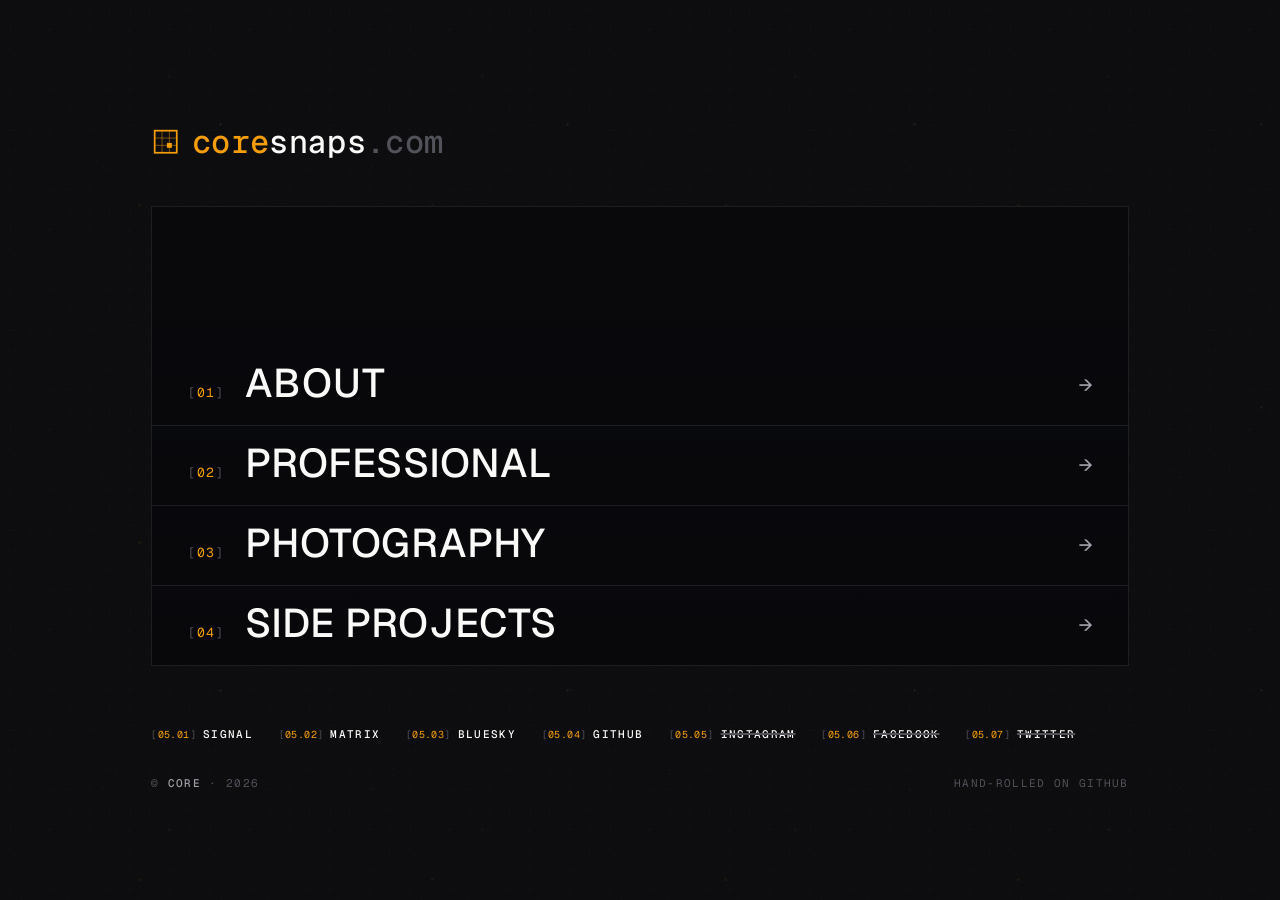
==== commit 79271265: "Tighten About section copy and remove closing line Fix awkward phrasing across three paragraphs: dro" ====
--- a/index.html
+++ b/index.html
@@ -176,11 +176,10 @@
       <div class="ch-panel-body">
         <h1 class="ch-title">About</h1>
         <div class="about-lead">
-          <p>Started in IT, then spent a few years managing restaurants and cocktail programs instead of networks. Product management was where the tech brain and the hospitality instincts finally made sense together. Just under a decade as a PM since.</p>
-          <p>The best products share an effortlessness. A perfectly proportioned watch, a camera that disappears in your hand. Great software behaves the way you know it should. That&apos;s worth pursuing.</p>
-          <p>I build things on the side. A motorsport calendar, an MCP server for Flickr, this site. Someday maybe something physical: I&apos;m a watch and car person, and there are problems in those worlds that software hasn&apos;t touched well yet.</p>
+          <p>Started in IT, then spent a few years managing restaurants and cocktail programs instead of networks. Product management was where a tech brain and hospitality instincts finally made sense together. Just under a decade as a PM since.</p>
+          <p>The best products feel effortless. A perfectly proportioned watch, a camera that disappears in your hand. Great software behaves the way you know it should. That&apos;s worth pursuing.</p>
+          <p>I build things on the side. A motorsport calendar, an MCP server for Flickr, this site. Someday maybe something physical: I&apos;m a watch and car person, and there are problems in those worlds that software hasn&apos;t gotten right yet.</p>
           <p>At home I replace corporate defaults with self-hosted alternatives where I can. Not from paranoia. Most consumer products bundle in trade-offs you never consciously agreed to, and fewer handshakes by default means more ownership over what matters.</p>
-          <p>Father, husband, photographer.</p>
         </div>
       </div>
     </div>
--- a/styles.css
+++ b/styles.css
@@ -26,7 +26,11 @@
   html { scroll-behavior: smooth; }
   
   body {
-    background: var(--bg);
+    isolation: isolate;
+    background-color: var(--bg);
+    background-image:
+      url("data:image/svg+xml,%3Csvg xmlns='http://www.w3.org/2000/svg' width='200' height='200'%3E%3Cfilter id='n'%3E%3CfeTurbulence type='fractalNoise' baseFrequency='0.75' numOctaves='4' stitchTiles='stitch'/%3E%3C/filter%3E%3Crect width='200' height='200' filter='url(%23n)' opacity='0.04'/%3E%3C/svg%3E");
+    background-size: 200px 200px;
     color: var(--fg);
     font-family: var(--font-sans);
     font-feature-settings: "ss01", "cv11";
@@ -35,6 +39,34 @@
     -webkit-font-smoothing: antialiased;
     text-rendering: optimizeLegibility;
     min-height: 100vh;
+  }
+
+  body::before {
+    content: '';
+    position: fixed;
+    inset: -300px;
+    background-image:
+      radial-gradient(rgba(250,250,249,0.02) 1px,   transparent 1px),
+      radial-gradient(rgba(250,250,249,0.06) 1.5px, transparent 1.5px),
+      radial-gradient(rgba(250,250,249,0.02) 1px,   transparent 1px),
+      radial-gradient(rgba(245,158,11,0.05)  1.5px, transparent 1.5px),
+      radial-gradient(rgba(245,158,11,0.05)  1.5px, transparent 1.5px),
+      radial-gradient(rgba(245,158,11,0.02)  1px,   transparent 1px);
+    background-size:
+      20px  20px,
+      347px 283px,
+      269px 311px,
+      313px 251px,
+      293px 337px,
+      277px 307px;
+    animation: dot-drift 180s linear infinite;
+    pointer-events: none;
+    z-index: -1;
+  }
+
+  @keyframes dot-drift {
+    from { transform: translate(0, 0); }
+    to   { transform: translate(300px, 300px); }
   }
   ::selection { background: var(--accent); color: #fafaf9; }
   a { color: inherit; text-decoration: none; }
--- a/chapter.css
+++ b/chapter.css
@@ -140,8 +140,7 @@
   vertical-align: middle;
 }
 
-.sponsor-btn:hover .sponsor-heart,
-.sponsor-tile:hover .sponsor-heart {
+.sponsor-btn:hover .sponsor-heart {
   animation: heart-glitch 0.28s steps(5) infinite;
 }
 
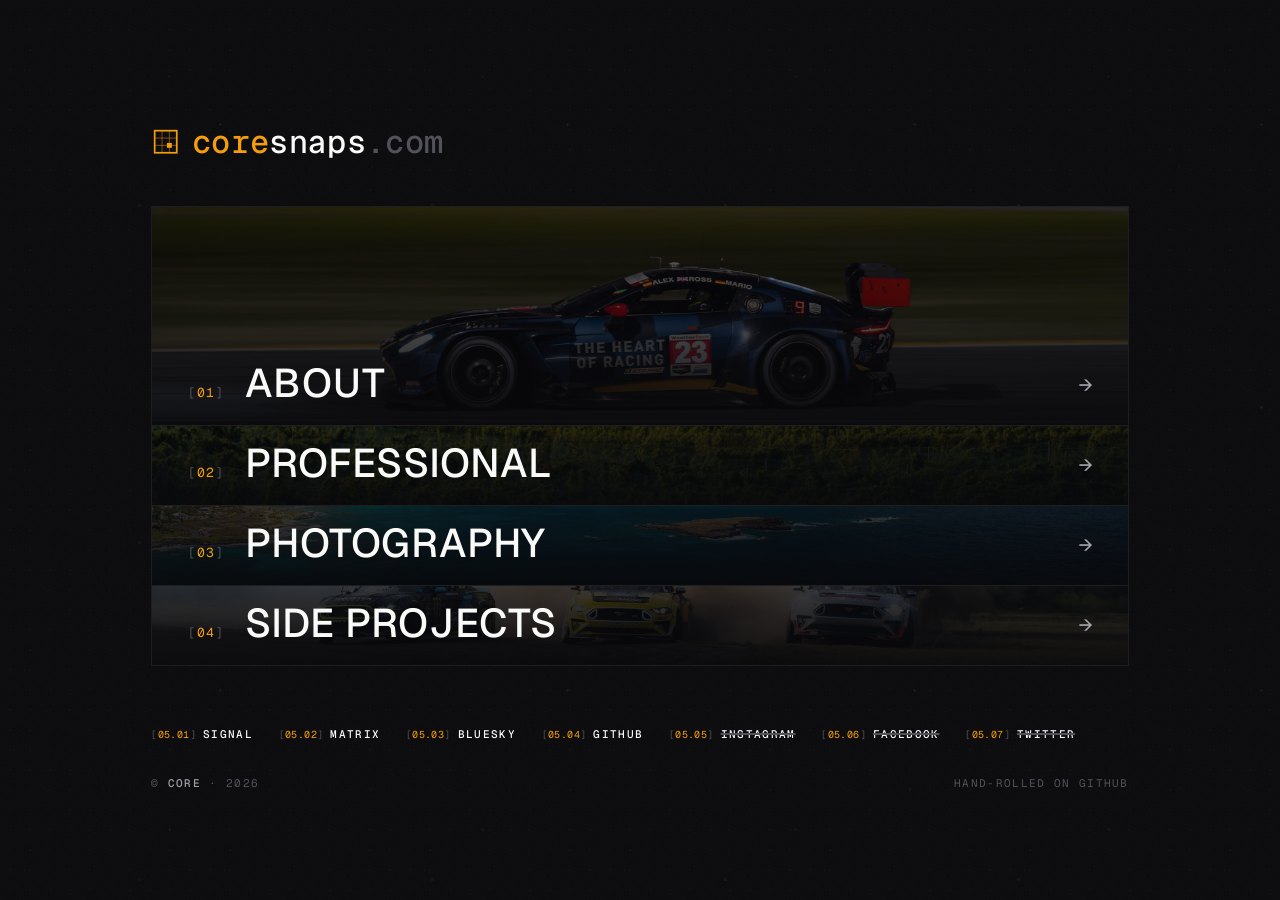
==== commit e94d8bd6: "Host photography images in-repo instead of Flickr Flickr began serving black frames (with 200 respon" ====
--- a/index.html
+++ b/index.html
@@ -177,7 +177,7 @@
         <h1 class="ch-title">About</h1>
         <div class="about-lead">
           <p>Started in IT, then spent a few years managing restaurants and cocktail programs instead of networks. Product management was where a tech brain and hospitality instincts finally made sense together. Just under a decade as a PM since.</p>
-          <p>The best products feel effortless. A perfectly proportioned watch, a camera that disappears in your hand. Great software behaves the way you know it should. That&apos;s worth pursuing.</p>
+          <p>The best products feel effortless to use. A perfectly proportioned watch, a camera that disappears in your hand. Great software behaves the way you know it should. That same combination of simplicity and function is the goal for great products.</p>
           <p>I build things on the side. A motorsport calendar, an MCP server for Flickr, this site. Someday maybe something physical: I&apos;m a watch and car person, and there are problems in those worlds that software hasn&apos;t gotten right yet.</p>
           <p>At home I replace corporate defaults with self-hosted alternatives where I can. Not from paranoia. Most consumer products bundle in trade-offs you never consciously agreed to, and fewer handshakes by default means more ownership over what matters.</p>
         </div>
@@ -280,18 +280,18 @@
       <div class="ch-panel-body">
         <h1 class="ch-title">Photography</h1>
         <div class="photo-grid">
-          <a class="photo-grid-item" href="#photo-1" aria-label="Open photo 1" style="background-image:url('https://live.staticflickr.com/65535/51996700604_178d1c7f6d_h.jpg');background-size:cover;background-position:center;"></a>
-          <a class="photo-grid-item" href="#photo-2" aria-label="Open photo 2" style="background-image:url('https://live.staticflickr.com/65535/53775624601_892c64d3d4_h.jpg');background-size:cover;background-position:center;"></a>
-          <a class="photo-grid-item" href="#photo-3" aria-label="Open photo 3" style="background-image:url('https://live.staticflickr.com/65535/54383781152_b8d5cfd873_h.jpg');background-size:cover;background-position:center;"></a>
-          <a class="photo-grid-item" href="#photo-4" aria-label="Open photo 4" style="background-image:url('https://live.staticflickr.com/65535/55317109504_84c87a85ad_h.jpg');background-size:cover;background-position:center;"></a>
-          <a class="photo-grid-item" href="#photo-5" aria-label="Open photo 5" style="background-image:url('https://live.staticflickr.com/65535/53775926994_ba2e63fa0d_h.jpg');background-size:cover;background-position:center;"></a>
-          <a class="photo-grid-item" href="#photo-6" aria-label="Open photo 6" style="background-image:url('https://live.staticflickr.com/65535/55316885721_c5e071cab0_h.jpg');background-size:cover;background-position:center;"></a>
-          <a class="photo-grid-item" href="#photo-7" aria-label="Open photo 7" style="background-image:url('https://live.staticflickr.com/65535/55315971342_1b5682e31f_h.jpg');background-size:cover;background-position:center;"></a>
-          <a class="photo-grid-item" href="#photo-8" aria-label="Open photo 8" style="background-image:url('https://live.staticflickr.com/65535/54384851119_3d31986473_h.jpg');background-size:cover;background-position:center;"></a>
-          <a class="photo-grid-item" href="#photo-9" aria-label="Open photo 9" style="background-image:url('https://live.staticflickr.com/65535/53775809563_6c4a90f4ef_h.jpg');background-size:cover;background-position:center;"></a>
-          <a class="photo-grid-item" href="#photo-10" aria-label="Open photo 10" style="background-image:url('https://live.staticflickr.com/65535/55315973607_6fe3b94865_h.jpg');background-size:cover;background-position:center;"></a>
-          <a class="photo-grid-item" href="#photo-11" aria-label="Open photo 11" style="background-image:url('https://live.staticflickr.com/65535/55317733801_2168ca704e_k.jpg');background-size:cover;background-position:center;"></a>
-          <a class="photo-grid-item" href="#photo-12" aria-label="Open photo 12" style="background-image:url('https://live.staticflickr.com/65535/54385036710_22f31301d4_h.jpg');background-size:cover;background-position:center;"></a>
+          <a class="photo-grid-item" href="#photo-1" aria-label="Open photo 1" style="background-image:url('photos/photo-01.jpg');background-size:cover;background-position:center;"></a>
+          <a class="photo-grid-item" href="#photo-2" aria-label="Open photo 2" style="background-image:url('photos/photo-02.jpg');background-size:cover;background-position:center;"></a>
+          <a class="photo-grid-item" href="#photo-3" aria-label="Open photo 3" style="background-image:url('photos/photo-03.jpg');background-size:cover;background-position:center;"></a>
+          <a class="photo-grid-item" href="#photo-4" aria-label="Open photo 4" style="background-image:url('photos/photo-04.jpg');background-size:cover;background-position:center;"></a>
+          <a class="photo-grid-item" href="#photo-5" aria-label="Open photo 5" style="background-image:url('photos/photo-05.jpg');background-size:cover;background-position:center;"></a>
+          <a class="photo-grid-item" href="#photo-6" aria-label="Open photo 6" style="background-image:url('photos/photo-06.jpg');background-size:cover;background-position:center;"></a>
+          <a class="photo-grid-item" href="#photo-7" aria-label="Open photo 7" style="background-image:url('photos/photo-07.jpg');background-size:cover;background-position:center;"></a>
+          <a class="photo-grid-item" href="#photo-8" aria-label="Open photo 8" style="background-image:url('photos/photo-08.jpg');background-size:cover;background-position:center;"></a>
+          <a class="photo-grid-item" href="#photo-9" aria-label="Open photo 9" style="background-image:url('photos/photo-09.jpg');background-size:cover;background-position:center;"></a>
+          <a class="photo-grid-item" href="#photo-10" aria-label="Open photo 10" style="background-image:url('photos/photo-10.jpg');background-size:cover;background-position:center;"></a>
+          <a class="photo-grid-item" href="#photo-11" aria-label="Open photo 11" style="background-image:url('photos/photo-11.jpg');background-size:cover;background-position:center;"></a>
+          <a class="photo-grid-item" href="#photo-12" aria-label="Open photo 12" style="background-image:url('photos/photo-12.jpg');background-size:cover;background-position:center;"></a>
         </div>
       </div>
     </div>
@@ -301,62 +301,62 @@
   <div id="photo-1" class="photo-lightbox" role="dialog" aria-modal="true">
     <a href="#photography" class="photo-lightbox-backdrop" aria-hidden="true"></a>
     <a href="#photography" class="photo-lightbox-close">&#8592; Back</a>
-    <img src="https://live.staticflickr.com/65535/51996700604_178d1c7f6d_h.jpg" alt="" />
+    <img src="photos/photo-01.jpg" alt="" />
   </div>
   <div id="photo-2" class="photo-lightbox" role="dialog" aria-modal="true">
     <a href="#photography" class="photo-lightbox-backdrop" aria-hidden="true"></a>
     <a href="#photography" class="photo-lightbox-close">&#8592; Back</a>
-    <img src="https://live.staticflickr.com/65535/53775624601_892c64d3d4_h.jpg" alt="" />
+    <img src="photos/photo-02.jpg" alt="" />
   </div>
   <div id="photo-3" class="photo-lightbox" role="dialog" aria-modal="true">
     <a href="#photography" class="photo-lightbox-backdrop" aria-hidden="true"></a>
     <a href="#photography" class="photo-lightbox-close">&#8592; Back</a>
-    <img src="https://live.staticflickr.com/65535/54383781152_b8d5cfd873_h.jpg" alt="" />
+    <img src="photos/photo-03.jpg" alt="" />
   </div>
   <div id="photo-4" class="photo-lightbox" role="dialog" aria-modal="true">
     <a href="#photography" class="photo-lightbox-backdrop" aria-hidden="true"></a>
     <a href="#photography" class="photo-lightbox-close">&#8592; Back</a>
-    <img src="https://live.staticflickr.com/65535/55317109504_84c87a85ad_h.jpg" alt="" />
+    <img src="photos/photo-04.jpg" alt="" />
   </div>
   <div id="photo-5" class="photo-lightbox" role="dialog" aria-modal="true">
     <a href="#photography" class="photo-lightbox-backdrop" aria-hidden="true"></a>
     <a href="#photography" class="photo-lightbox-close">&#8592; Back</a>
-    <img src="https://live.staticflickr.com/65535/53775926994_ba2e63fa0d_h.jpg" alt="" />
+    <img src="photos/photo-05.jpg" alt="" />
   </div>
   <div id="photo-6" class="photo-lightbox" role="dialog" aria-modal="true">
     <a href="#photography" class="photo-lightbox-backdrop" aria-hidden="true"></a>
     <a href="#photography" class="photo-lightbox-close">&#8592; Back</a>
-    <img src="https://live.staticflickr.com/65535/55316885721_c5e071cab0_h.jpg" alt="" />
+    <img src="photos/photo-06.jpg" alt="" />
   </div>
   <div id="photo-7" class="photo-lightbox" role="dialog" aria-modal="true">
     <a href="#photography" class="photo-lightbox-backdrop" aria-hidden="true"></a>
     <a href="#photography" class="photo-lightbox-close">&#8592; Back</a>
-    <img src="https://live.staticflickr.com/65535/55315971342_1b5682e31f_h.jpg" alt="" />
+    <img src="photos/photo-07.jpg" alt="" />
   </div>
   <div id="photo-8" class="photo-lightbox" role="dialog" aria-modal="true">
     <a href="#photography" class="photo-lightbox-backdrop" aria-hidden="true"></a>
     <a href="#photography" class="photo-lightbox-close">&#8592; Back</a>
-    <img src="https://live.staticflickr.com/65535/54384851119_3d31986473_h.jpg" alt="" />
+    <img src="photos/photo-08.jpg" alt="" />
   </div>
   <div id="photo-9" class="photo-lightbox" role="dialog" aria-modal="true">
     <a href="#photography" class="photo-lightbox-backdrop" aria-hidden="true"></a>
     <a href="#photography" class="photo-lightbox-close">&#8592; Back</a>
-    <img src="https://live.staticflickr.com/65535/53775809563_6c4a90f4ef_h.jpg" alt="" />
+    <img src="photos/photo-09.jpg" alt="" />
   </div>
   <div id="photo-10" class="photo-lightbox" role="dialog" aria-modal="true">
     <a href="#photography" class="photo-lightbox-backdrop" aria-hidden="true"></a>
     <a href="#photography" class="photo-lightbox-close">&#8592; Back</a>
-    <img src="https://live.staticflickr.com/65535/55315973607_6fe3b94865_h.jpg" alt="" />
+    <img src="photos/photo-10.jpg" alt="" />
   </div>
   <div id="photo-11" class="photo-lightbox" role="dialog" aria-modal="true">
     <a href="#photography" class="photo-lightbox-backdrop" aria-hidden="true"></a>
     <a href="#photography" class="photo-lightbox-close">&#8592; Back</a>
-    <img src="https://live.staticflickr.com/65535/55317733801_2168ca704e_k.jpg" alt="" />
+    <img src="photos/photo-11.jpg" alt="" />
   </div>
   <div id="photo-12" class="photo-lightbox" role="dialog" aria-modal="true">
     <a href="#photography" class="photo-lightbox-backdrop" aria-hidden="true"></a>
     <a href="#photography" class="photo-lightbox-close">&#8592; Back</a>
-    <img src="https://live.staticflickr.com/65535/54385036710_22f31301d4_h.jpg" alt="" />
+    <img src="photos/photo-12.jpg" alt="" />
   </div>
 
   <!-- SIDE PROJECTS -->
@@ -384,6 +384,7 @@
               <span class="project-tag">MCP / Open Source /</span>
               <h3 class="project-name">flickr-mcp</h3>
               <p class="project-desc">An MCP server that connects AI assistants to Flickr. Published to npm and listed in the official MCP registry. Exposes photo search, albums, and user data as tools for Claude and other MCP-compatible clients.</p>
+              <img class="npm-badge" src="https://img.shields.io/npm/dt/flickr-mcp?style=flat-square&amp;color=f59e0b&amp;labelColor=09090b&amp;label=npm%20downloads" alt="total npm downloads for flickr-mcp" width="120" height="20" />
             </a>
             <div class="project-card">
               <span class="project-tag">This site /</span>
@@ -448,4 +449,4 @@
     });
   </script>
 </body>
-</html>+</html>
--- a/styles.css
+++ b/styles.css
@@ -247,25 +247,25 @@
   
   .chapter[data-ch="01"] .chapter-img {
     background-color: #0b0b0f;
-    background-image: url("https://live.staticflickr.com/65535/54383781152_b8d5cfd873_h.jpg");
+    background-image: url("photos/photo-03.jpg");
     background-size: cover;
     background-position: center;
   }
   .chapter[data-ch="02"] .chapter-img {
     background-color: #090c0f;
-    background-image: url("https://live.staticflickr.com/65535/55317733801_2168ca704e_k.jpg");
+    background-image: url("photos/photo-11.jpg");
     background-size: cover;
     background-position: center center;
   }
   .chapter[data-ch="03"] .chapter-img {
     background-color: #0a0b0f;
-    background-image: url("https://live.staticflickr.com/65535/53775809563_6c4a90f4ef_h.jpg");
+    background-image: url("photos/photo-09.jpg");
     background-size: cover;
     background-position: center calc(50% - 50px);
   }
   .chapter[data-ch="04"] .chapter-img {
     background-color: #0c0a0f;
-    background-image: url("https://live.staticflickr.com/65535/54385036710_22f31301d4_h.jpg");
+    background-image: url("photos/photo-12.jpg");
     background-size: cover;
     background-position: center calc(50% - 20px);
   }
--- a/chapter.css
+++ b/chapter.css
@@ -127,6 +127,7 @@
   text-decoration: none;
   white-space: nowrap;
   display: inline-block;
+  margin-top: 24px;
   margin-bottom: 14px;
   transition: color 200ms, border-color 200ms;
 }
@@ -455,6 +456,11 @@
   line-height: 1.6;
 }
 
+.npm-badge {
+  display: block;
+  margin-top: 24px;
+}
+
 /* ========================================================================
    Overlay panels — triggered by hash, closed by href="#" or backdrop click
    ======================================================================== */
